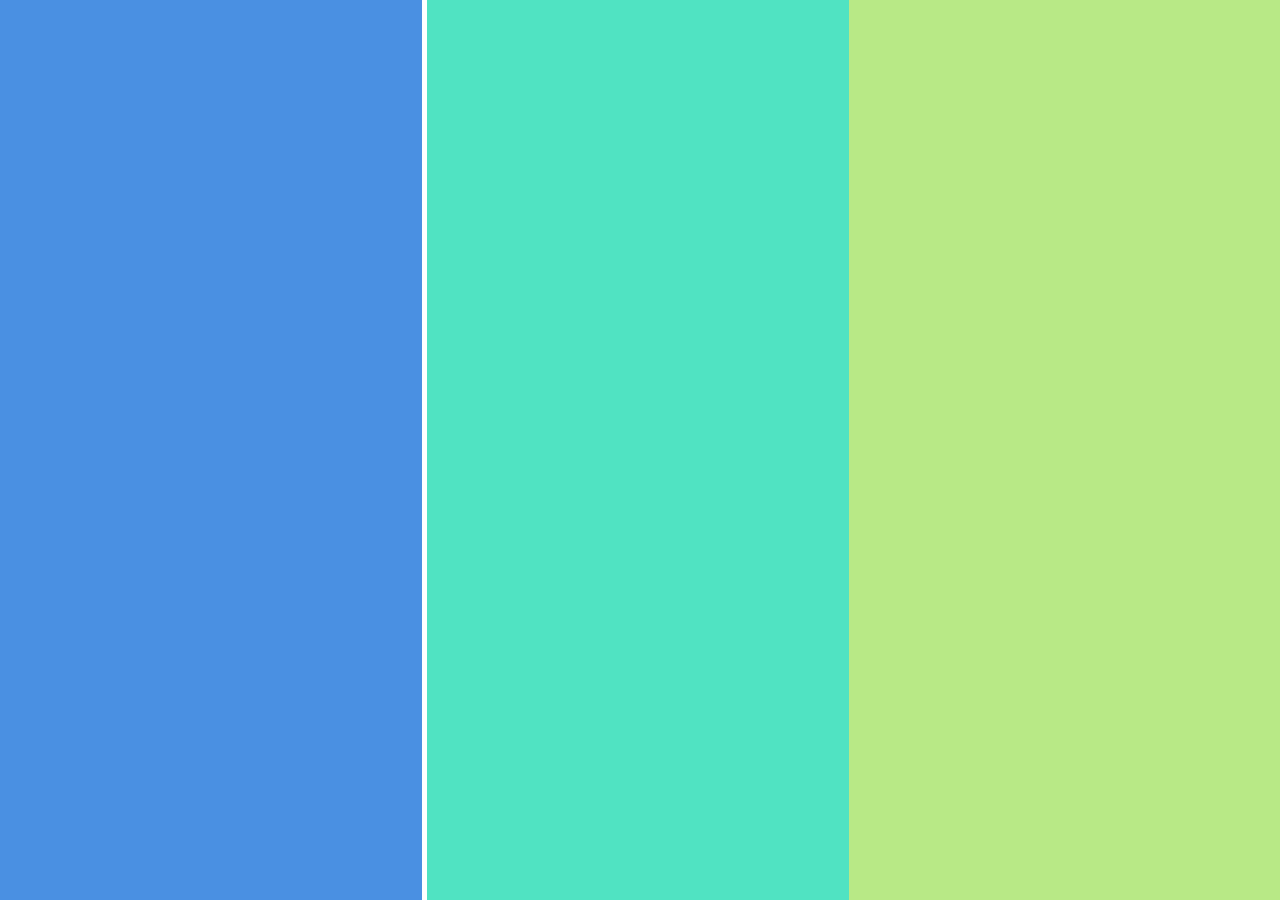
==== html-layout/second/index.html @ aae194b4 "achieved a three column media query set up - still need to add the box and fix the line" ====
<!DOCTYPE html>
<html>
   <head>
      <meta charset="utf-8">
      <title>html layout 2</title>
      <link rel="stylesheet" href="style.css" media="screen" title="no title" charset="utf-8">
      <link rel="stylesheet" href="normalize.css" media="screen" title="no title" charset="utf-8">
   </head>
   <body>
      <div class="left">

      </div>
      <div class="middle">

      </div>
      <div class="right">
         

      </div>


   </body>
</html>
---- html-layout/second/style.css ----
* {
   box-sizing: border-box;
}

.left {
   background: #4A90E2;
   min-height: 100vh;
   width: 100%;
}


@media (min-width: 420px) {
   .left {
      background: #4A90E2;
      min-height: 100vh;
      width: 50%;
      margin: 0;
      display: inline-block;
   }
   .middle {
      background: #50E3C2;
      min-height: 100vh;
      width: 50%;
      margin: 0;
      display: inline-block;
      position: absolute;
   }
}

@media (min-width: 850px) {
   .left {
      background: #4A90E2;
      min-height: 100vh;
      width: 33%;
      margin: 0;
      display: inline-block;
   }
   .middle {
      background: #50E3C2;
      min-height: 100vh;
      width: 33%;
      margin: 0;
      display: inline-block;
      position: relative;;
   }
   .right {
      background: #B8E986;
      min-height: 100vh;
      width: 34%;
      margin: 0;
      display: inline-block;
      position: absolute;


   }



}
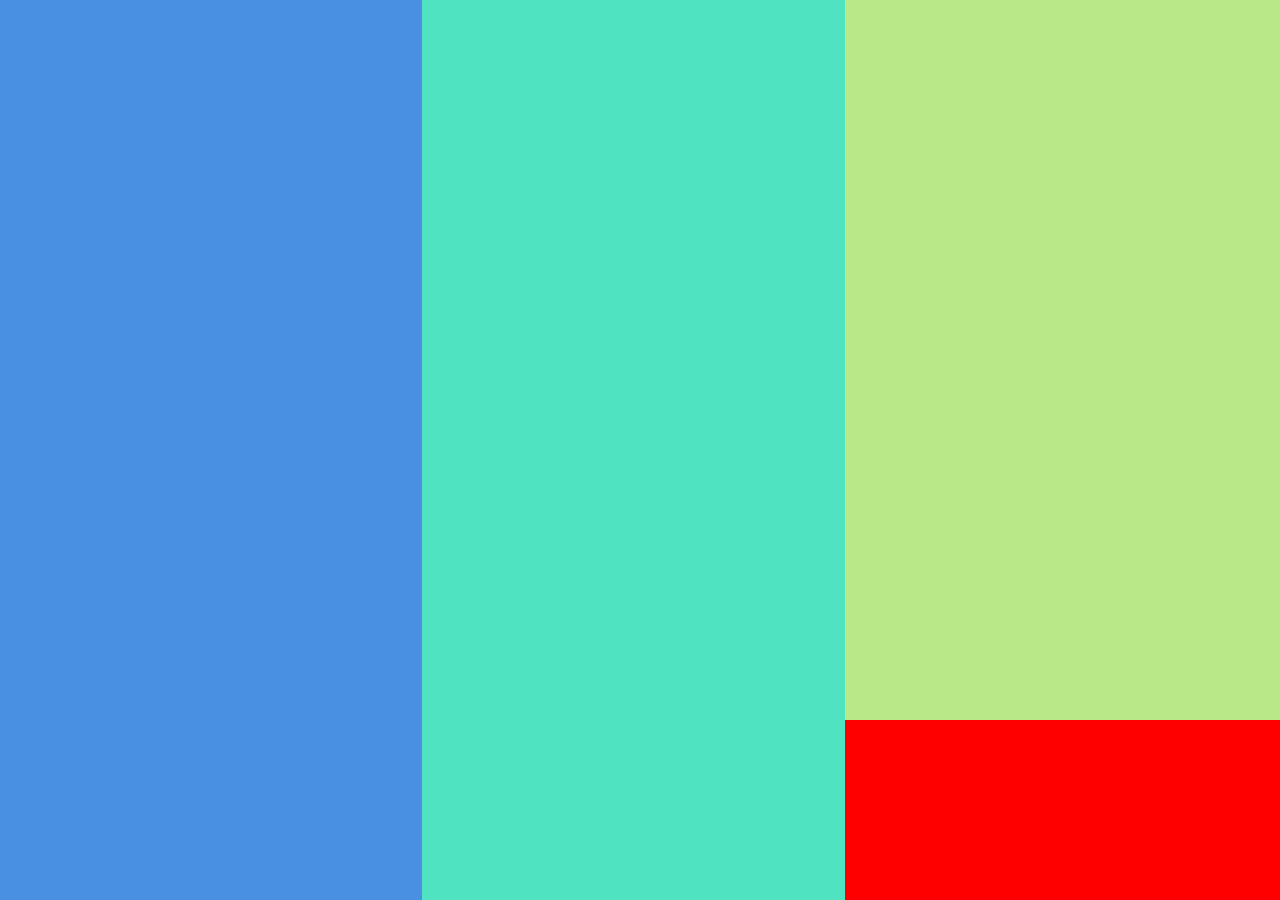
==== commit 09c4f747: "html layout 2 is working well - just need to add the text and make it disappear when scaling the pag" ====
--- a/html-layout/second/index.html
+++ b/html-layout/second/index.html
@@ -2,22 +2,28 @@
 <html>
    <head>
       <meta charset="utf-8">
-      <title>html layout 2</title>
+      <title>Html Layouts 2</title>
       <link rel="stylesheet" href="style.css" media="screen" title="no title" charset="utf-8">
       <link rel="stylesheet" href="normalize.css" media="screen" title="no title" charset="utf-8">
    </head>
    <body>
-      <div class="left">
 
+      <div class="container">
+
+
+         <div class="left">
+
+         </div>
+         <div class="middle">
+
+         </div>
+         <div class="right">
+            <div class="red-box">
+                  
+            </div>
+
+         </div>
       </div>
-      <div class="middle">
-
-      </div>
-      <div class="right">
-         
-
-      </div>
-
 
    </body>
 </html>
--- a/html-layout/second/style.css
+++ b/html-layout/second/style.css
@@ -10,6 +10,13 @@
 
 
 @media (min-width: 420px) {
+
+   .container {
+         width: 100%;
+         display: flex;
+         justify-content: center;
+      }
+
    .left {
       background: #4A90E2;
       min-height: 100vh;
@@ -23,37 +30,46 @@
       width: 50%;
       margin: 0;
       display: inline-block;
-      position: absolute;
+      /*position: absolute;*/
    }
 }
 
 @media (min-width: 850px) {
+
+   .container {
+      width: 100%;
+      display: flex;
+      justify-content: center;
+   }
+
    .left {
       background: #4A90E2;
       min-height: 100vh;
       width: 33%;
       margin: 0;
-      display: inline-block;
    }
+
    .middle {
       background: #50E3C2;
       min-height: 100vh;
       width: 33%;
       margin: 0;
-      display: inline-block;
-      position: relative;;
    }
+
    .right {
       background: #B8E986;
       min-height: 100vh;
       width: 34%;
       margin: 0;
-      display: inline-block;
-      position: absolute;
+      display: flex;
+      align-items: flex-end;
+   }
 
+   .red-box {
+      width: 100%;
+      height: 20vh;
+      background: red;
 
    }
 
-
-
 }
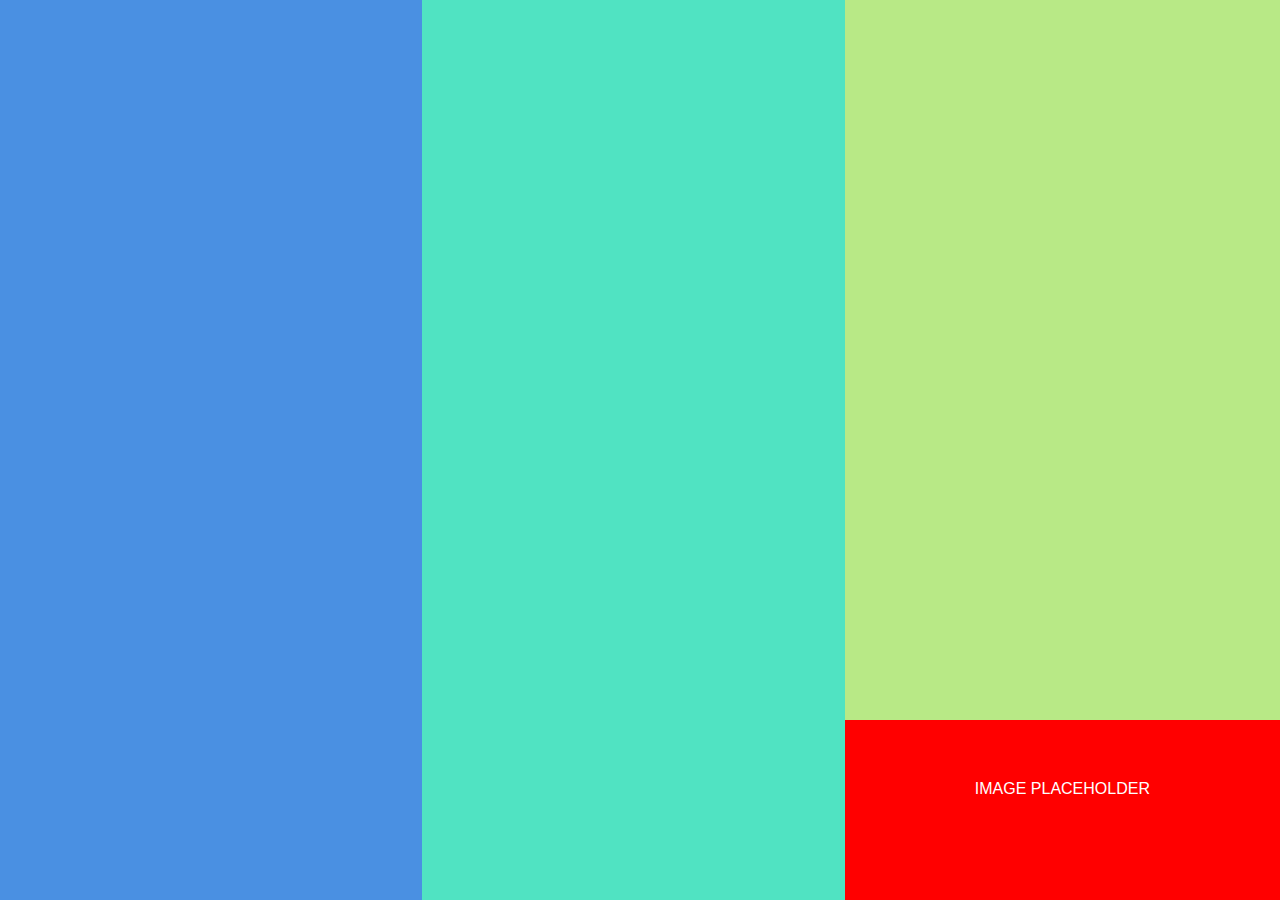
==== commit 3fd29d74: "html layout project 2 for day two done" ====
--- a/html-layout/second/index.html
+++ b/html-layout/second/index.html
@@ -19,7 +19,9 @@
          </div>
          <div class="right">
             <div class="red-box">
-                  
+               <p>
+                  IMAGE PLACEHOLDER
+               </p>
             </div>
 
          </div>
--- a/html-layout/second/style.css
+++ b/html-layout/second/style.css
@@ -9,7 +9,7 @@
 }
 
 
-@media (min-width: 420px) {
+@media (min-width: 420px) and (max-width: 849px) {
 
    .container {
          width: 100%;
@@ -32,6 +32,10 @@
       display: inline-block;
       /*position: absolute;*/
    }
+   p{
+      display: none;
+   }
+
 }
 
 @media (min-width: 850px) {
@@ -69,7 +73,12 @@
       width: 100%;
       height: 20vh;
       background: red;
+      color: white;
+      text-align: center;
+   }
 
+   p{
+      padding-top: 10%;
    }
 
 }
